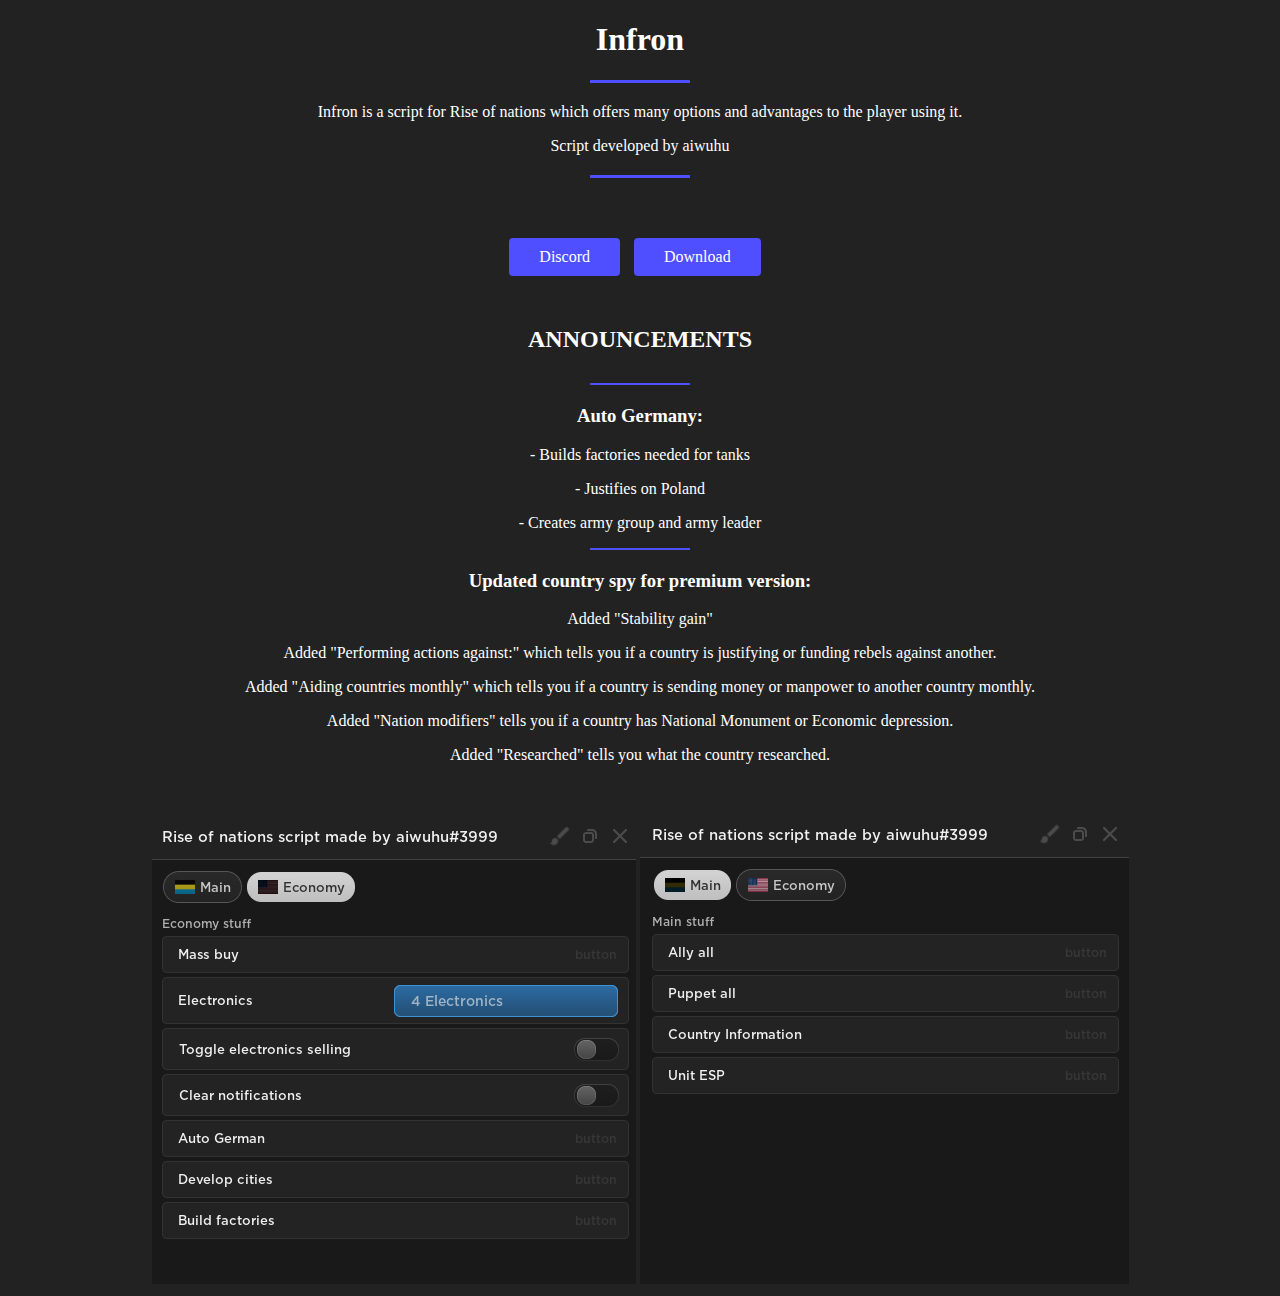
==== index.html @ 1639f023 "Update index.html" ====
<!DOCTYPE html>
<html>
<head>
  <title>Infron</title>
  <link rel="icon" href="favicon.png" type="image/png">
  <style>
    body {
      text-align: center;
      background-color: #222;
      color: #fff;
    }
    #content {
      margin-top: 50px;
    }
    .button-container {
      margin-top: 40px;
    }
    .button {
      display: inline-block;
      margin-top: 20px;
      margin-right: 10px;
      padding: 10px 30px;
      background-color: rgb(79, 79, 255);
      color: #fff;
      text-decoration: none;
      border-radius: 4px;
    }
    .title-line {
      width: 100px;
      height: 3px;
      background-color: rgb(79, 79, 255);
      margin-top: 20px;
      margin-bottom: 20px;
      margin-left: calc(50% - 50px);
    }
    .subtitle-line {
      width: 100px;
      height: 2px;
      background-color: rgb(79, 79, 255);
      margin-bottom: 20px;
      margin-left: calc(50% - 50px);
    }
    .heading-spacing {
      margin-top: 50px;
      margin-bottom: 30px;
    }
    .button-spacing {
      margin-top: 40px;
    }
  </style>
</head>
<body>
  <h1>Infron</h1>
  <div class="title-line"></div>
  <p>Infron is a script for Rise of nations which offers many options and advantages to the player using it.</p>
  <p>Script developed by aiwuhu</p>
  <div class="title-line"></div>


  <div class="button-container">
    <a class="button" href="https://discord.gg/WBJYprmzUk" target="_blank">Discord</a>
    <a class="button" href="download.html">Download</a>
  </div>

  <h2 class="heading-spacing">ANNOUNCEMENTS</h2>
  <div class="subtitle-line"></div>
  <h3>
    Auto Germany:
  </h3>
  <p>
    - Builds factories needed for tanks
  </p>
  <p>
    - Justifies on Poland
  </p>
  <p>
    - Creates army group and army leader
  </p>
  <div class="subtitle-line"></div>
  <h3>
    Updated country spy for premium version:
  </h3>

  <p>
    Added "Stability gain"
  </p>
  <p>
    Added "Performing actions against:" which tells you if a country is justifying or funding rebels against another.
  </p>
  <p>
    Added "Aiding countries monthly" which tells you if a country is sending money or manpower to another country monthly.
  </p>
  <p>
    Added "Nation modifiers" tells you if a country has National Monument or Economic depression.
  </p>
  <p>
    Added "Researched" tells you what the country researched.
  </p>


  <div id="content">
    <img src="1.png" alt="Image 1">
    <img src="2.png" alt="Image 2">
  </div
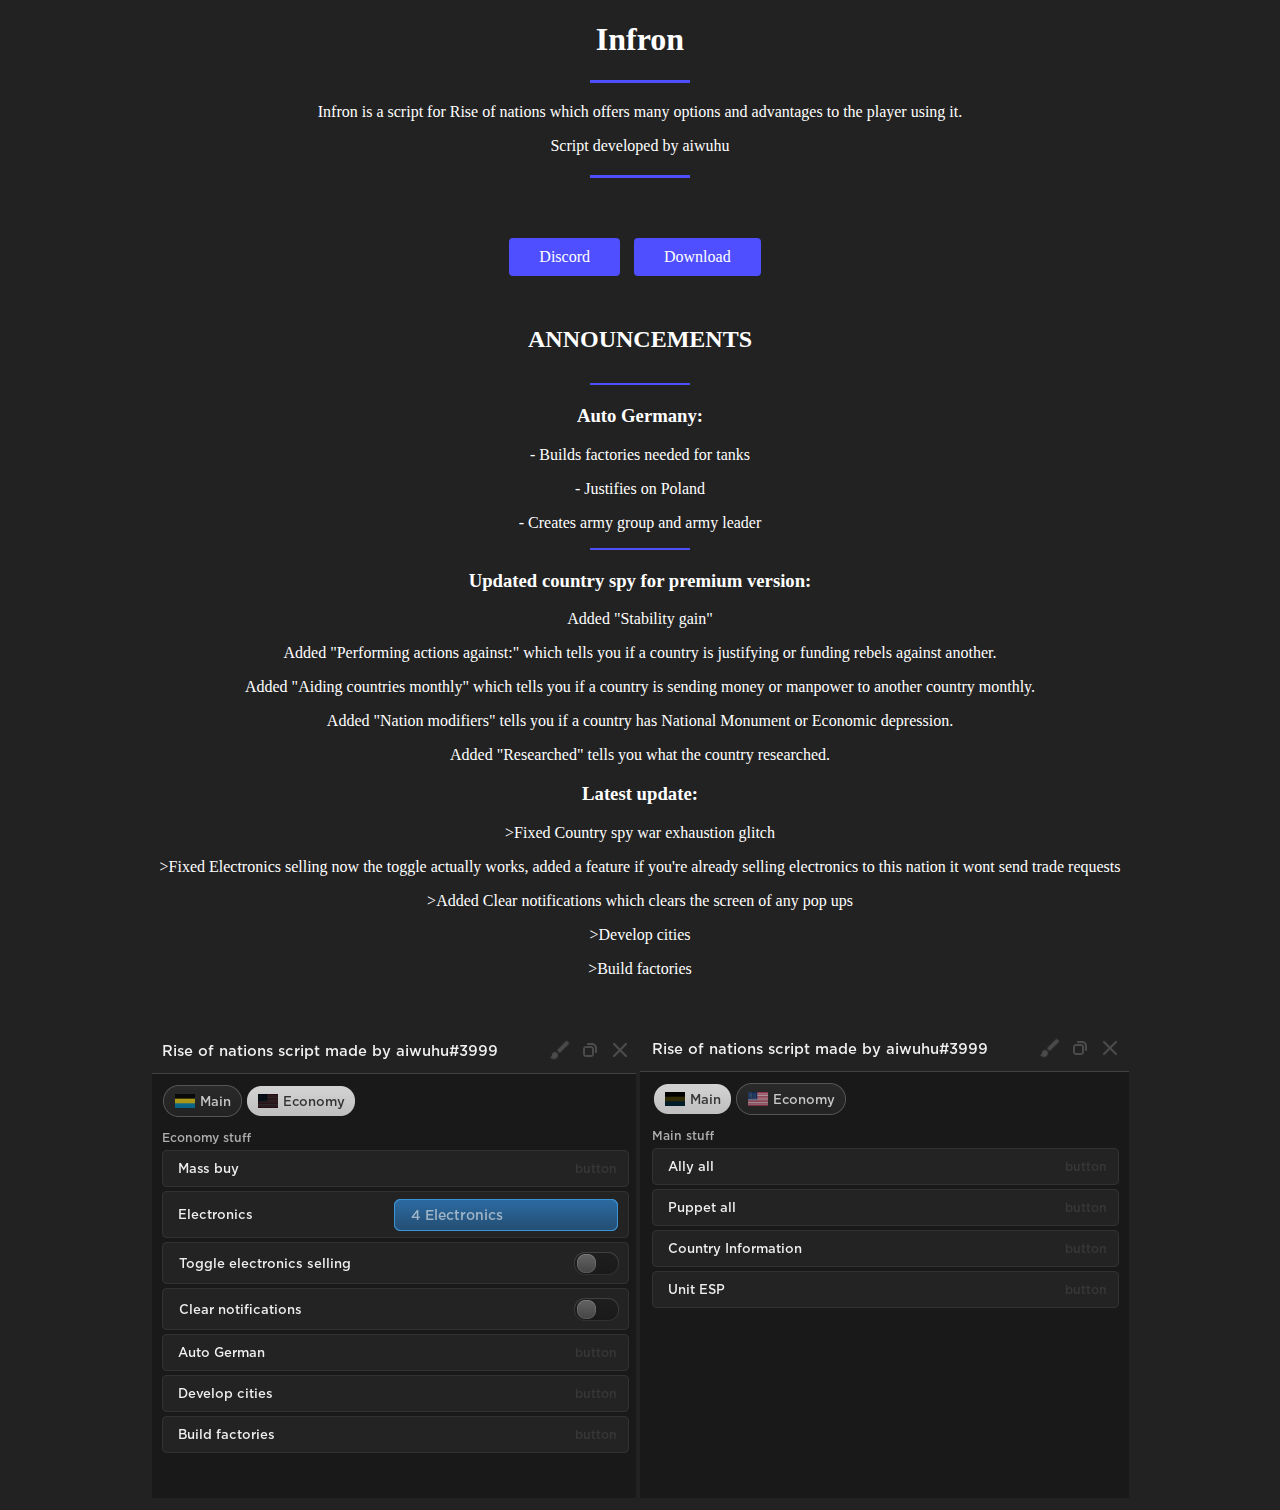
==== commit c8a2378a: "Update index.html" ====
--- a/index.html
+++ b/index.html
@@ -97,6 +97,19 @@
     Added "Researched" tells you what the country researched.
   </p>
 
+  <h3>Latest update:</h3>
+  <p>>Fixed Country spy war exhaustion glitch
+  </p>
+  <p>>Fixed Electronics selling now the toggle actually works, added a feature if you're already selling electronics to this nation it wont send trade requests
+  </p>
+  <p>>Added Clear notifications which clears the screen of any pop ups
+  </p>
+  <p>>Develop cities
+  </p>
+  <p>>Build factories
+  </p>
+
+
 
   <div id="content">
     <img src="1.png" alt="Image 1">
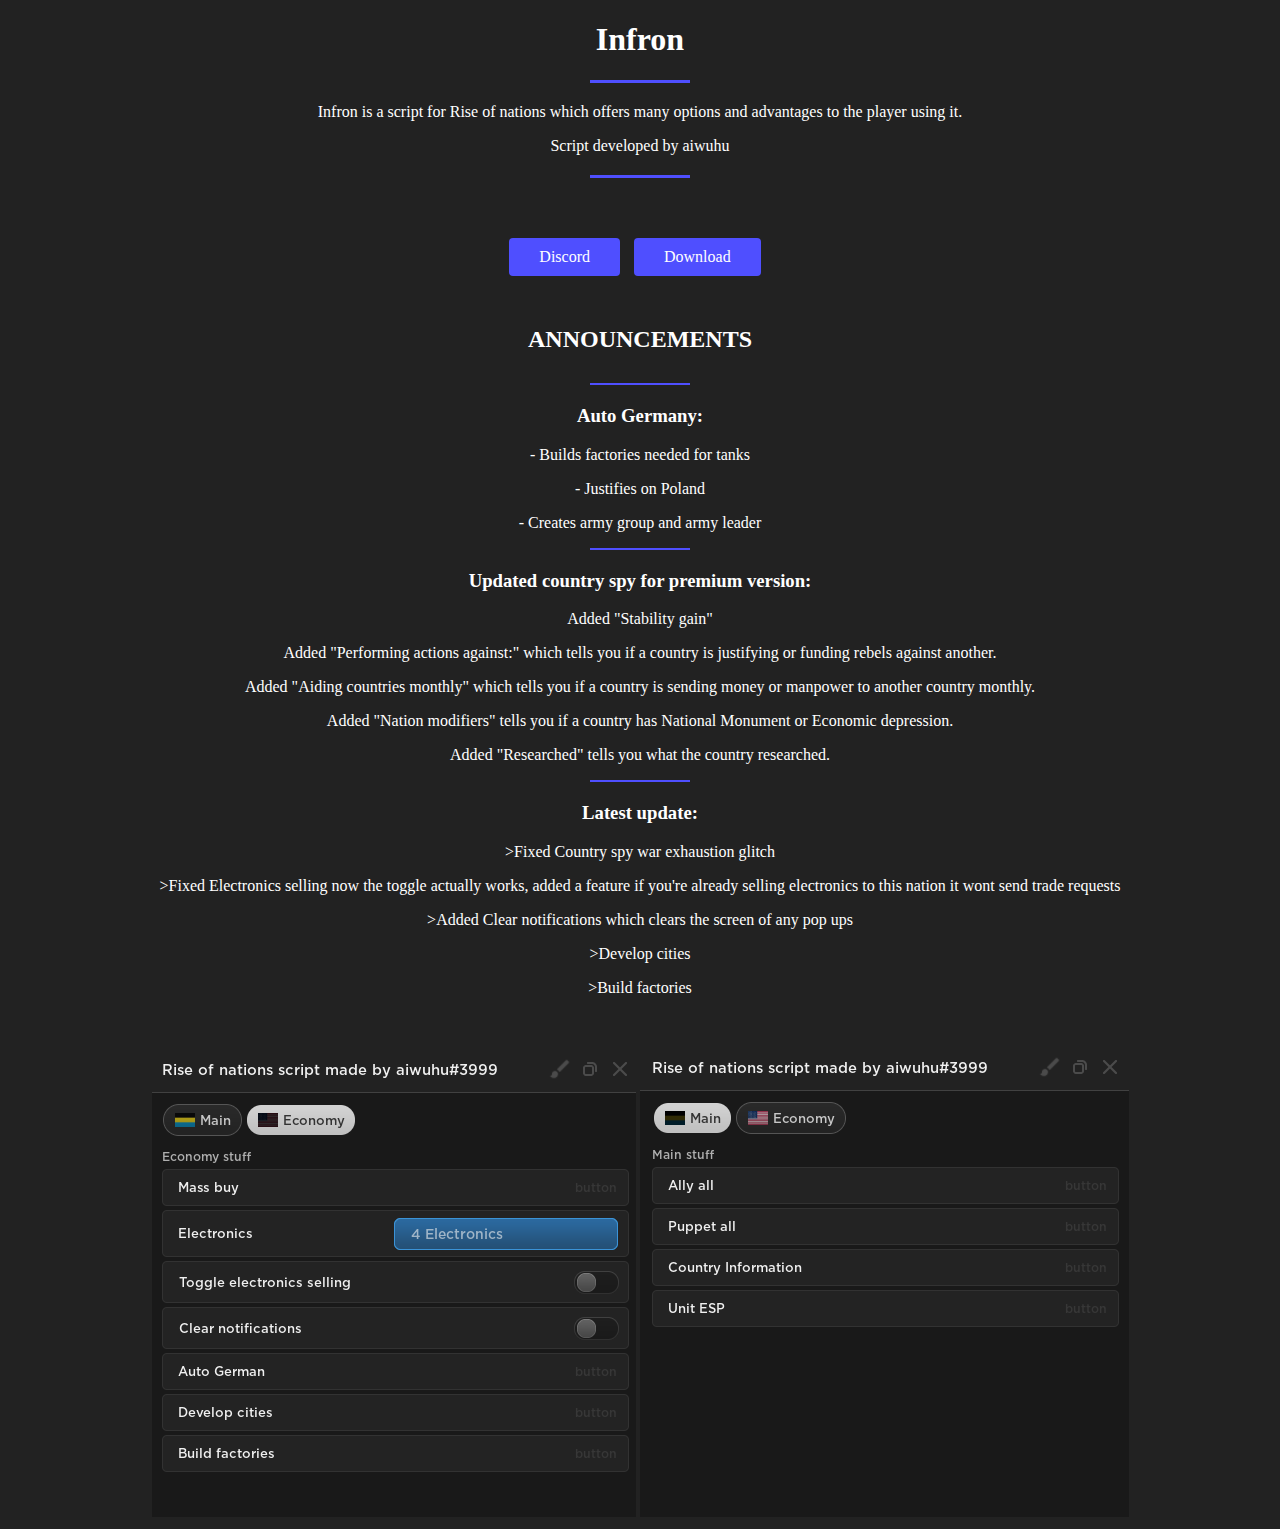
==== commit df855076: "Update index.html" ====
--- a/index.html
+++ b/index.html
@@ -96,7 +96,7 @@
   <p>
     Added "Researched" tells you what the country researched.
   </p>
-
+  <div class="subtitle-line"></div>
   <h3>Latest update:</h3>
   <p>>Fixed Country spy war exhaustion glitch
   </p>
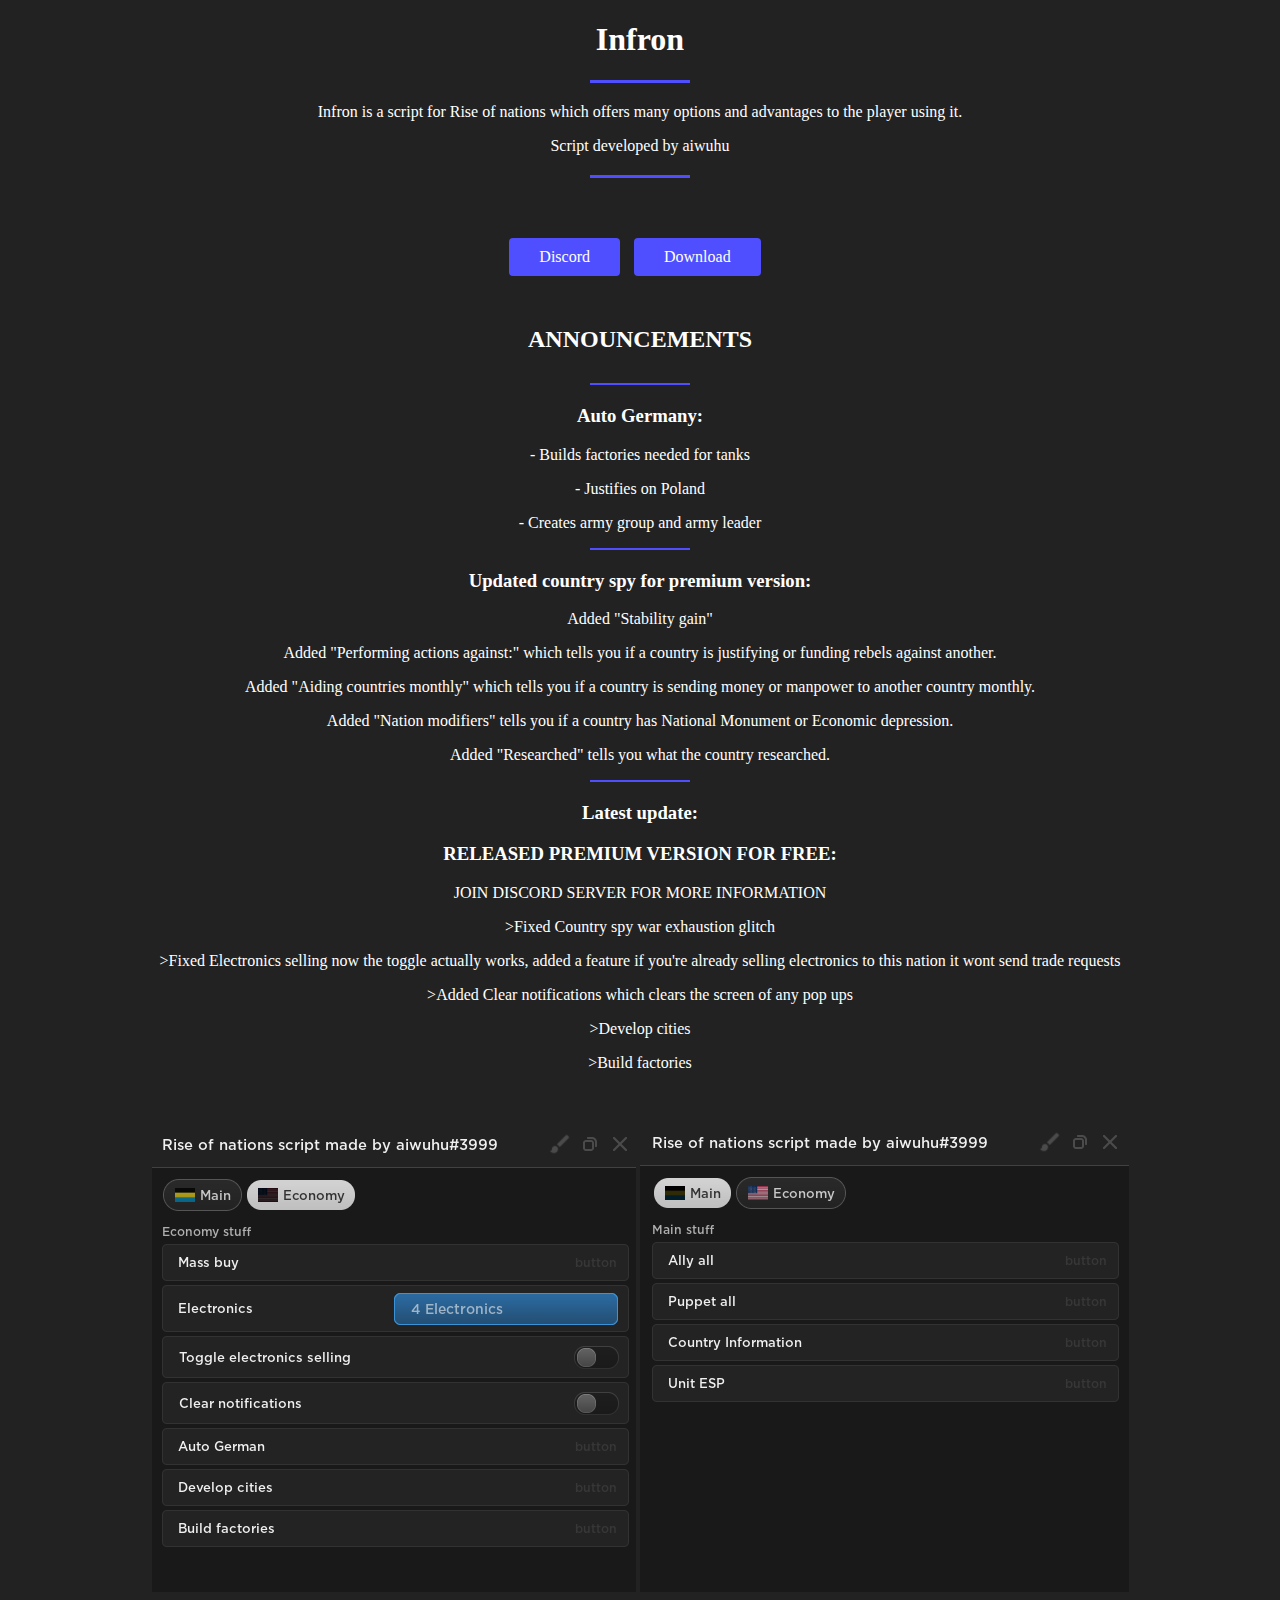
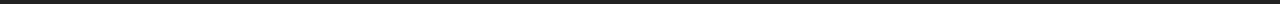
==== commit 2fc02b25: "Update index.html" ====
--- a/index.html
+++ b/index.html
@@ -64,6 +64,11 @@
 
   <h2 class="heading-spacing">ANNOUNCEMENTS</h2>
   <div class="subtitle-line"></div>
+  
+  
+
+  
+  
   <h3>
     Auto Germany:
   </h3>
@@ -98,6 +103,15 @@
   </p>
   <div class="subtitle-line"></div>
   <h3>Latest update:</h3>
+
+  <h3>
+    RELEASED PREMIUM VERSION FOR FREE:
+  </h3>
+  <p>JOIN DISCORD SERVER FOR MORE INFORMATION</p>
+
+
+
+
   <p>>Fixed Country spy war exhaustion glitch
   </p>
   <p>>Fixed Electronics selling now the toggle actually works, added a feature if you're already selling electronics to this nation it wont send trade requests
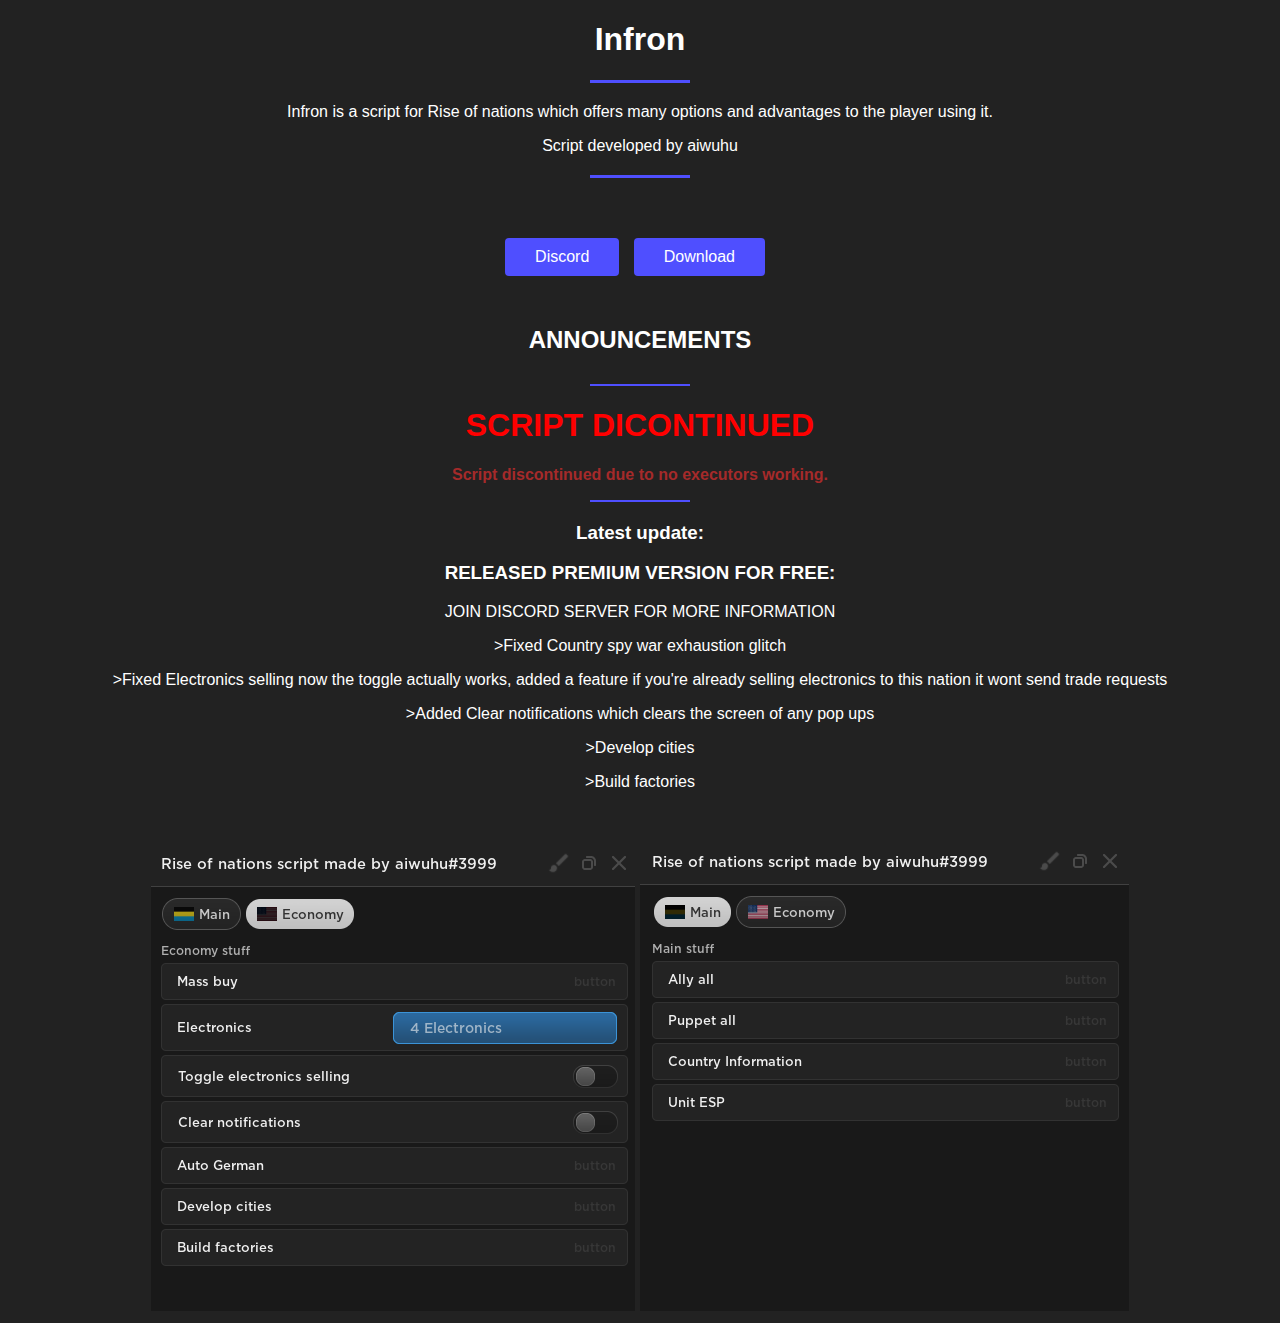
==== commit 917c344c: "Update index.html" ====
--- a/index.html
+++ b/index.html
@@ -8,6 +8,7 @@
       text-align: center;
       background-color: #222;
       color: #fff;
+    font-family: Arial, Helvetica, sans-serif;
     }
     #content {
       margin-top: 50px;
@@ -47,6 +48,7 @@
     .button-spacing {
       margin-top: 40px;
     }
+    
   </style>
 </head>
 <body>
@@ -66,41 +68,23 @@
   <div class="subtitle-line"></div>
   
   
+<style>
+.discontinue {
+    color: red;
+    font-weight: bold;
+}
+</style>
 
+<style>
+    .lol {
+        font-family: Arial, Helvetica, sans-serif;
+        color: brown;
+        font-weight: bold;
+    }
+</style>
+  <h1 class = "discontinue">SCRIPT DICONTINUED</h1>
+ <p class = lol>Script discontinued due to no executors working.</p> 
   
-  
-  <h3>
-    Auto Germany:
-  </h3>
-  <p>
-    - Builds factories needed for tanks
-  </p>
-  <p>
-    - Justifies on Poland
-  </p>
-  <p>
-    - Creates army group and army leader
-  </p>
-  <div class="subtitle-line"></div>
-  <h3>
-    Updated country spy for premium version:
-  </h3>
-
-  <p>
-    Added "Stability gain"
-  </p>
-  <p>
-    Added "Performing actions against:" which tells you if a country is justifying or funding rebels against another.
-  </p>
-  <p>
-    Added "Aiding countries monthly" which tells you if a country is sending money or manpower to another country monthly.
-  </p>
-  <p>
-    Added "Nation modifiers" tells you if a country has National Monument or Economic depression.
-  </p>
-  <p>
-    Added "Researched" tells you what the country researched.
-  </p>
   <div class="subtitle-line"></div>
   <h3>Latest update:</h3>
 
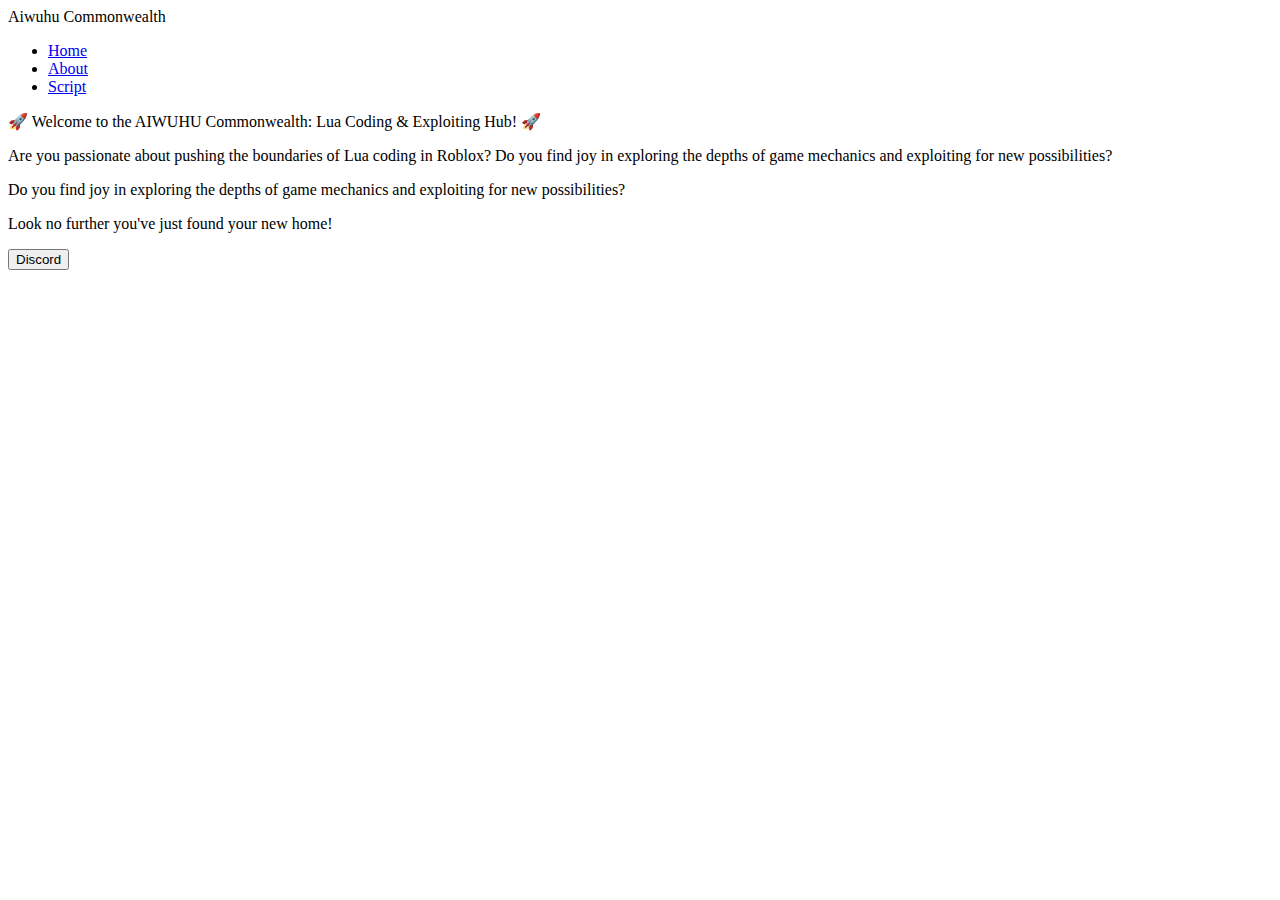
==== commit 13fea23d: "Rename website.html to index.html" ====
--- a/index.html
+++ b/index.html
@@ -1,115 +1,53 @@
 <!DOCTYPE html>
-<html>
+<html lang="en" dir="ltr"
+
 <head>
-  <title>Infron</title>
-  <link rel="icon" href="favicon.png" type="image/png">
-  <style>
-    body {
-      text-align: center;
-      background-color: #222;
-      color: #fff;
-    font-family: Arial, Helvetica, sans-serif;
-    }
-    #content {
-      margin-top: 50px;
-    }
-    .button-container {
-      margin-top: 40px;
-    }
-    .button {
-      display: inline-block;
-      margin-top: 20px;
-      margin-right: 10px;
-      padding: 10px 30px;
-      background-color: rgb(79, 79, 255);
-      color: #fff;
-      text-decoration: none;
-      border-radius: 4px;
-    }
-    .title-line {
-      width: 100px;
-      height: 3px;
-      background-color: rgb(79, 79, 255);
-      margin-top: 20px;
-      margin-bottom: 20px;
-      margin-left: calc(50% - 50px);
-    }
-    .subtitle-line {
-      width: 100px;
-      height: 2px;
-      background-color: rgb(79, 79, 255);
-      margin-bottom: 20px;
-      margin-left: calc(50% - 50px);
-    }
-    .heading-spacing {
-      margin-top: 50px;
-      margin-bottom: 30px;
-    }
-    .button-spacing {
-      margin-top: 40px;
-    }
-    
-  </style>
-</head>
-<body>
-  <h1>Infron</h1>
-  <div class="title-line"></div>
-  <p>Infron is a script for Rise of nations which offers many options and advantages to the player using it.</p>
-  <p>Script developed by aiwuhu</p>
-  <div class="title-line"></div>
+<meta charset="UTF-8">
+<title>Aiwuhu Commonwealth</title>
+<meta name= viewport content ="width=device-width, initial-scale=1.0">
+<link rel="stylesheet" href ="style.css">
 
 
-  <div class="button-container">
-    <a class="button" href="https://discord.gg/WBJYprmzUk" target="_blank">Discord</a>
-    <a class="button" href="download.html">Download</a>
-  </div>
+</head>
 
-  <h2 class="heading-spacing">ANNOUNCEMENTS</h2>
-  <div class="subtitle-line"></div>
-  
-  
-<style>
-.discontinue {
-    color: red;
-    font-weight: bold;
-}
-</style>
+<body>
+    
+<nav>
 
-<style>
-    .lol {
-        font-family: Arial, Helvetica, sans-serif;
-        color: brown;
-        font-weight: bold;
-    }
-</style>
-  <h1 class = "discontinue">SCRIPT DICONTINUED</h1>
- <p class = lol>Script discontinued due to no executors working.</p> 
-  
-  <div class="subtitle-line"></div>
-  <h3>Latest update:</h3>
-
-  <h3>
-    RELEASED PREMIUM VERSION FOR FREE:
-  </h3>
-  <p>JOIN DISCORD SERVER FOR MORE INFORMATION</p>
+    </label>
+    <label class ="logo">Aiwuhu Commonwealth</label>
+    <ul>
+        <li><a href="website.html">Home</a></li>
+        <li><a href="about.html">About</a></li>
+        <li><a href="script.html">Script</a></li>
+        
+    </ul>
 
 
 
+</nav>
 
-  <p>>Fixed Country spy war exhaustion glitch
-  </p>
-  <p>>Fixed Electronics selling now the toggle actually works, added a feature if you're already selling electronics to this nation it wont send trade requests
-  </p>
-  <p>>Added Clear notifications which clears the screen of any pop ups
-  </p>
-  <p>>Develop cities
-  </p>
-  <p>>Build factories
-  </p>
+<body class="bd2">
+    <div class="intro">
+        🚀 Welcome to the AIWUHU Commonwealth: Lua Coding & Exploiting Hub! 🚀
+    </div>
+    <div class="subtitle-line"></div>
+
+<p>Are you passionate about pushing the boundaries of Lua coding in Roblox? Do you find joy in exploring the depths of game mechanics and exploiting for new possibilities?</p>  
+    <p>Do you find joy in exploring the depths of game mechanics and exploiting for new possibilities?</p>
+    <p> Look no further 
+        you've just found your new home!</p>
+
+<div class="subtitle-line"></div>
+
+<button onclick="window.open('https://discord.gg/WBJYprmzUk', '_blank')" class="disc">Discord</button>
 
 
 
-  <div id="content">
-    <img src="1.png" alt="Image 1">
-    <img src="2.png" alt="Image 2">
-  </div
+</body>
+
+
+
+</body>
+
+
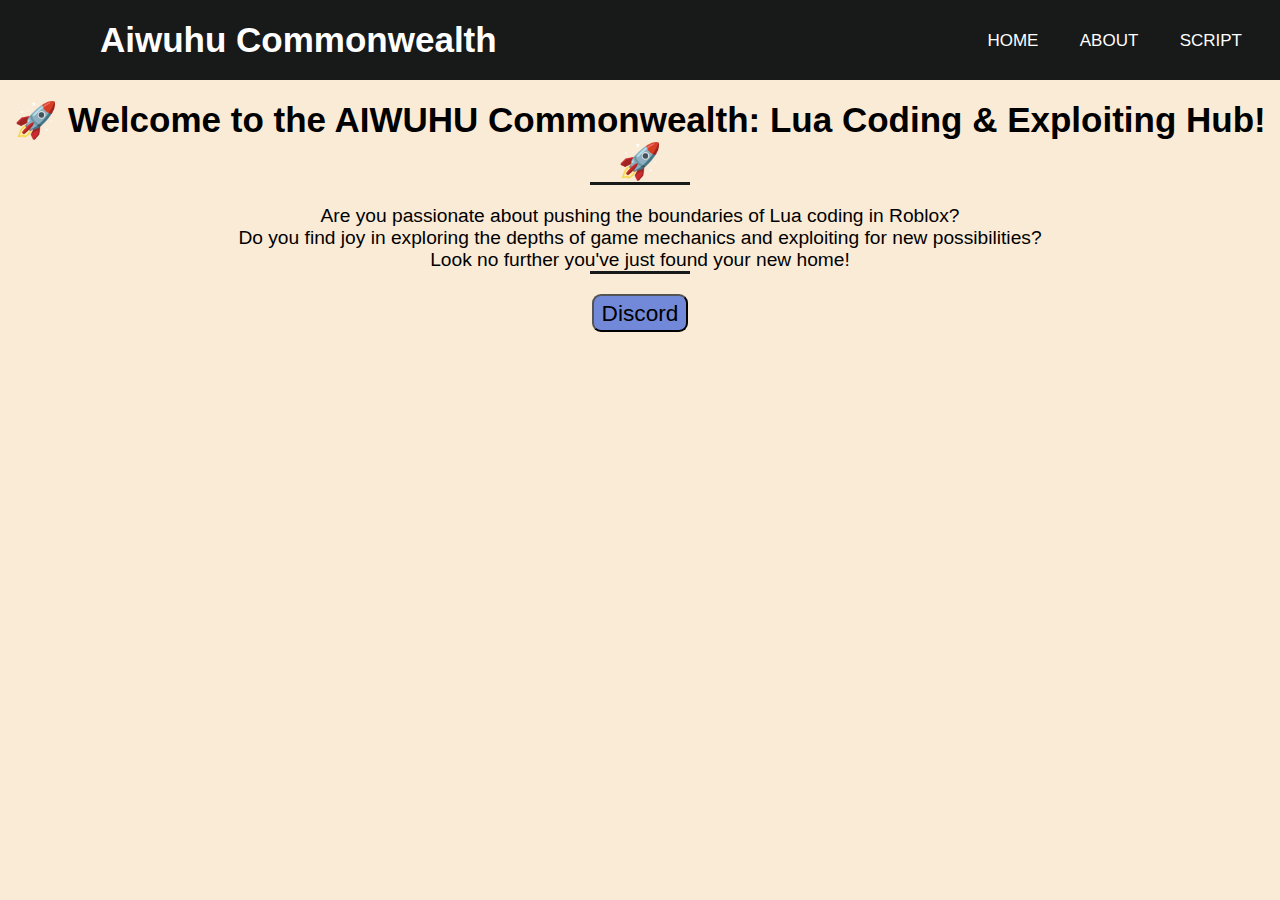
==== commit 3182c418: "Update index.html" ====
--- a/index.html
+++ b/index.html
@@ -17,7 +17,7 @@
     </label>
     <label class ="logo">Aiwuhu Commonwealth</label>
     <ul>
-        <li><a href="website.html">Home</a></li>
+        <li><a href="index.html">Home</a></li>
         <li><a href="about.html">About</a></li>
         <li><a href="script.html">Script</a></li>
         
@@ -33,7 +33,7 @@
     </div>
     <div class="subtitle-line"></div>
 
-<p>Are you passionate about pushing the boundaries of Lua coding in Roblox? Do you find joy in exploring the depths of game mechanics and exploiting for new possibilities?</p>  
+<p>Are you passionate about pushing the boundaries of Lua coding in Roblox?</p>  
     <p>Do you find joy in exploring the depths of game mechanics and exploiting for new possibilities?</p>
     <p> Look no further 
         you've just found your new home!</p>
--- a/style.css
+++ b/style.css
@@ -0,0 +1,107 @@
+*{
+padding: 0;
+margin: 0;
+text-decoration: none;
+list-style: none;
+box-sizing: border-box;
+
+}
+
+body{
+    font-family: 'Lucida Sans', 'Lucida Sans Regular', 'Lucida Grande', 'Lucida Sans Unicode', Geneva, Verdana, sans-serif;
+
+}
+nav{
+    background: rgba(24,25,25,255);
+    height: 80px;
+    width: 100%;
+
+    
+}
+
+label.logo{
+    color: white;
+    font-size: 35px;
+    line-height: 80px;
+    padding: 0 100px;
+    font-weight: bold;
+    float: left;
+}
+nav ul{
+    float: right;
+    margin-right: 20px;
+
+}
+nav ul li{
+    display: inline-block;
+    line-height: 80px;
+    margin: 0 5px;
+}
+nav ul li a{
+    color: white;
+    font-size: 17px;
+    text-transform: uppercase;
+    padding: 7px 13px;
+    border-radius: 3px;
+}
+
+a.active,a:hover{
+    background: #298cd8;
+    transition: .5s;
+
+
+    
+}
+.disc{
+     background-color: #7289da;
+     font-size: larger;
+     border-radius: 1vh;
+     width: 1in;
+     height: 0.4in;
+    font-size: 0.60cm;
+}
+.intro{
+
+    font-size: 35px;
+    
+    margin-top: 20px;
+    text-align: center;
+    font-weight: bold;
+    
+}
+.Loadstring{
+    background-color: rgba(24,25,25,255);;
+    font-size: larger;
+    border-radius: 1vh;
+    width: 1in;
+    height: 0.4in;
+    font-size: 0.50cm;
+    color: white;
+}
+   
+.bd2{
+    text-align: center;
+    font-family: 'Lucida Sans', 'Lucida Sans Regular', 'Lucida Grande', 'Lucida Sans Unicode', Geneva, Verdana, sans-serif;
+    background-color: antiquewhite;
+    font-size: larger;
+}
+
+.subtitle-line {
+    width: 100px;
+    height: 3px;
+    background-color: rgba(24,25,25,255);
+    margin-bottom: 20px;
+    margin-left: calc(50% - 50px);
+    
+
+  }
+
+  footer{
+    float: left;
+    font-size: smaller;
+    
+  }
+.space{
+    height: 18cm;
+    width: 10cm;
+  }
